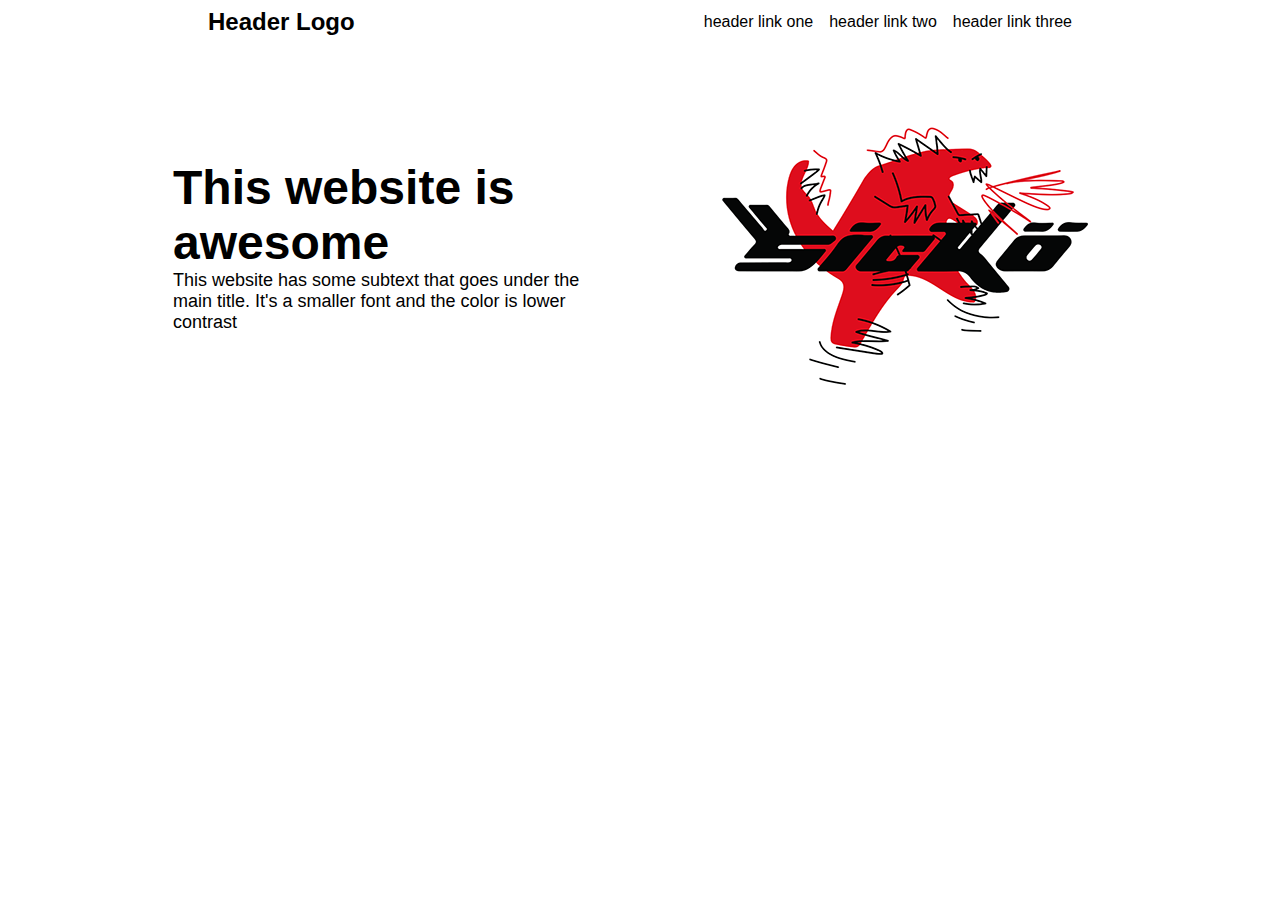
==== landing-page/index.html @ 5fef1705 "Started working on landing page" ====
<!DOCTYPE html>
<html lang="en">
  <head>
    <meta charset="UTF-8" />
    <meta name="viewport" content="width=device-width, initial-scale=1.0" />
    <link href="styles.css" rel="stylesheet" />
    <title>Landing page</title>
  </head>
  <body>
    <div class="section1">
      <!-- Header -->
      <div class="header">
        <div class="logo">Header Logo</div>
        <ul>
          <li>header link one</li>
          <li>header link two</li>
          <li>header link three</li>
        </ul>
      </div>

      <!-- Subsection inside the first section -->
      <div class="subsection1">
        <div class="textgroup1">
          <div class="main-text">This website is awesome</div>
          <div class="subtext1">This website has some subtext that goes under the main title. It's a smaller font and the color is lower contrast</div>
        </div>
        <div class="subimage1"><img src="./images/GOZILLA.png" alt="godzilla" /></div>
      </div>
    </div>
  </body>
</html>
---- landing-page/styles.css ----
body {
  font-family: Roboto, sans-serif;
}

ul {
  list-style-type: none;
  display: flex;
  margin: 0;
  padding: 0;
  gap: 16px;
}
.section1 {
  background-color: white;
  padding: 0;
  margin: 0;
  display: flex;
  flex-direction: column;
  gap: 50px;
}
.header {
  display: flex;
  justify-content: space-between;
  align-items: center;
  margin-left: 200px;
  margin-right: 200px;
  color: black;
}

.logo {
  font-size: 24px;
  font-weight: bold;
}

.main-text {
  font-weight: bold;
  font-size: 48px;
  color: black;
}

.subtext1 {
  font-size: 18px;
  color: black;
}

.subimage1 {
  width: 500x;
  height: auto;
}

.subsection1 {
  display: flex;
  gap: 80px;
  justify-content: center;
  align-items: center;
}

.textgroup1 {
  width: 450px;
  height: auto;
}
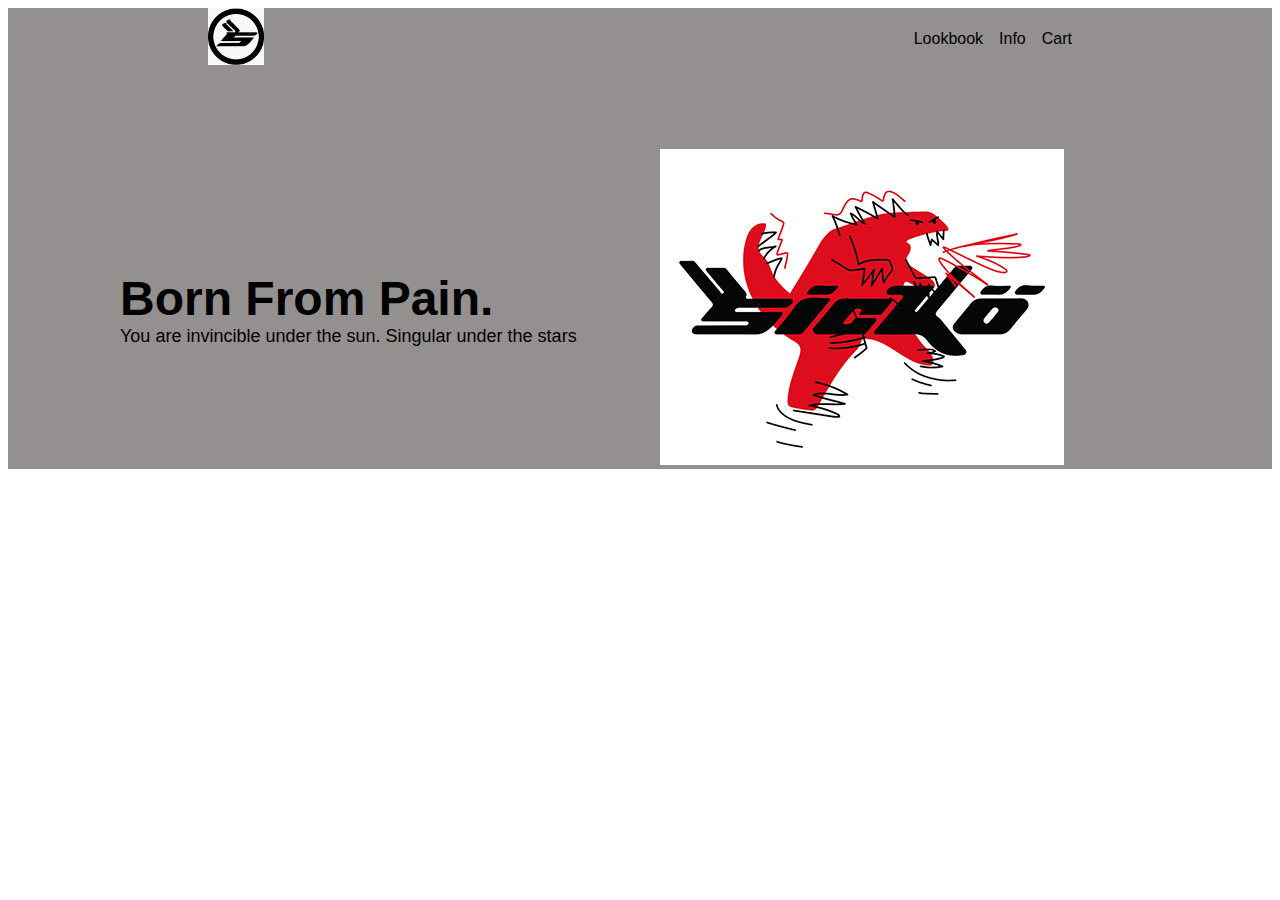
==== commit e2dbfe16: "Changed overall design" ====
--- a/landing-page/index.html
+++ b/landing-page/index.html
@@ -7,24 +7,25 @@
     <title>Landing page</title>
   </head>
   <body>
+    <!-- SECTION 1 -->
     <div class="section1">
       <!-- Header -->
       <div class="header">
-        <div class="logo">Header Logo</div>
+        <div class="logo"><img src="images/logo.jpg" alt="logo" /></div>
         <ul>
-          <li>header link one</li>
-          <li>header link two</li>
-          <li>header link three</li>
+          <li>Lookbook</li>
+          <li>Info</li>
+          <li>Cart</li>
         </ul>
       </div>
 
       <!-- Subsection inside the first section -->
       <div class="subsection1">
         <div class="textgroup1">
-          <div class="main-text">This website is awesome</div>
-          <div class="subtext1">This website has some subtext that goes under the main title. It's a smaller font and the color is lower contrast</div>
+          <div class="main-text">Born From Pain.</div>
+          <div class="subtext1">You are invincible under the sun. Singular under the stars</div>
         </div>
-        <div class="subimage1"><img src="./images/GOZILLA.png" alt="godzilla" /></div>
+        <div class="subimage1"><img src="images/GOZILLA.png" alt="godzilla" /></div>
       </div>
     </div>
   </body>
--- a/landing-page/styles.css
+++ b/landing-page/styles.css
@@ -9,14 +9,8 @@
   padding: 0;
   gap: 16px;
 }
-.section1 {
-  background-color: white;
-  padding: 0;
-  margin: 0;
-  display: flex;
-  flex-direction: column;
-  gap: 50px;
-}
+
+/* HEADER STYLES */
 .header {
   display: flex;
   justify-content: space-between;
@@ -26,35 +20,53 @@
   color: black;
 }
 
-.logo {
-  font-size: 24px;
-  font-weight: bold;
+.logo img {
+  width: 8%;
+  height: auto;
 }
 
+/* SECTION 1 STYLES */
+
+/* ENTIRE SECTION */
+.section1 {
+  background-color: rgb(148, 144, 144);
+  padding: 0;
+  margin: 0;
+  border: 0;
+  display: flex;
+  flex-direction: column;
+  gap: 80px;
+}
+
+/* MAIN BIG TEXT */
 .main-text {
   font-weight: bold;
   font-size: 48px;
   color: black;
 }
 
+/* SUBTEXT UNDER BIG TEXT */
 .subtext1 {
   font-size: 18px;
   color: black;
 }
 
-.subimage1 {
-  width: 500x;
+/* GROUPED TEXTS */
+.textgroup1 {
+  width: 460px;
   height: auto;
 }
 
+/* IMAGE TO THE RIGHT OF TEXT */
+.subimage1 {
+  width: 500px;
+  height: auto;
+}
+
+/* ALL ELEMENTS WITHIN SECTION GROUPED. TEXT + IMAGE */
 .subsection1 {
   display: flex;
   gap: 80px;
   justify-content: center;
   align-items: center;
 }
-
-.textgroup1 {
-  width: 450px;
-  height: auto;
-}
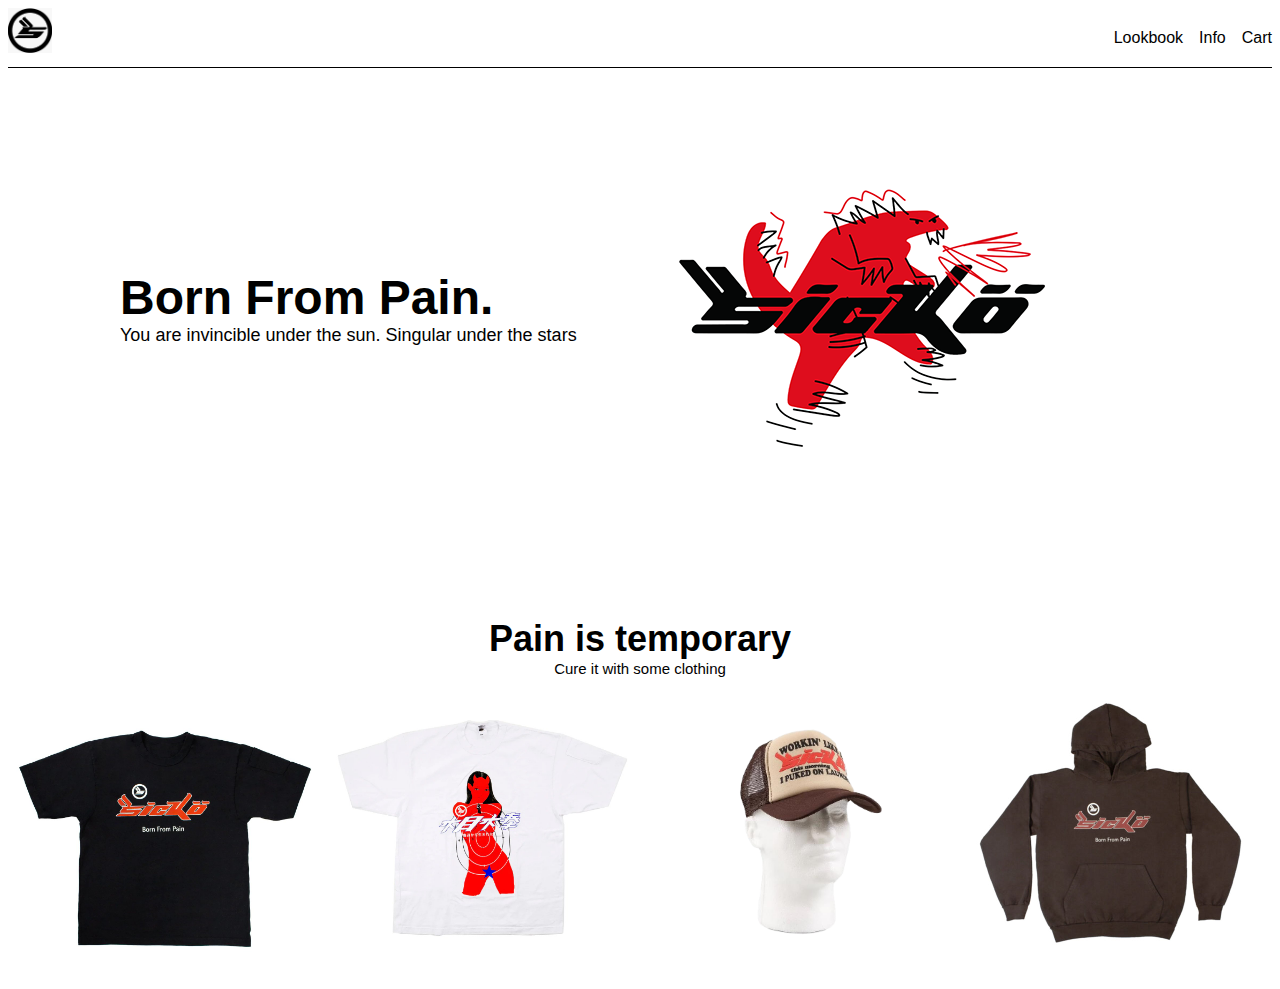
==== commit a400544b: "Started second section" ====
--- a/landing-page/index.html
+++ b/landing-page/index.html
@@ -28,5 +28,19 @@
         <div class="subimage1"><img src="images/GOZILLA.png" alt="godzilla" /></div>
       </div>
     </div>
+
+    <!-- SECTION 2 -->
+    <div class="section2">
+      <div class="info-header">Pain is temporary</div>
+      <div class="header-subtext">Cure it with some clothing</div>
+      <div class="clothes">
+        <ul>
+          <li><img src="images/1.jpg" alt="1" /></li>
+          <li><img src="images/2.jpg" alt="1" /></li>
+          <li><img src="images/3.png" alt="1" /></li>
+          <li><img src="images/4.jpg" alt="1" /></li>
+        </ul>
+      </div>
+    </div>
   </body>
 </html>
--- a/landing-page/styles.css
+++ b/landing-page/styles.css
@@ -13,23 +13,26 @@
 /* HEADER STYLES */
 .header {
   display: flex;
-  justify-content: space-between;
+  justify-content: center;
   align-items: center;
-  margin-left: 200px;
-  margin-right: 200px;
+
+  /* Line under header */
+  gap: 550px;
   color: black;
+  border-bottom: 1px solid black;
 }
 
 .logo img {
   width: 8%;
   height: auto;
+  margin-bottom: 10px;
 }
 
 /* SECTION 1 STYLES */
 
 /* ENTIRE SECTION */
 .section1 {
-  background-color: rgb(148, 144, 144);
+  background-color: rgb(255, 255, 255);
   padding: 0;
   margin: 0;
   border: 0;
@@ -70,3 +73,39 @@
   justify-content: center;
   align-items: center;
 }
+
+/* SECTION 2 STYLES */
+
+.section2 {
+  display: flex;
+  flex-direction: column;
+  justify-content: center;
+  align-items: center;
+  margin-top: 150px;
+}
+/* TOP HEADER TEXT */
+.info-header {
+  font-size: 36px;
+  font-weight: bold;
+}
+
+/* HEADER SUBTEXT */
+
+.header-subtext {
+  font-size: 15px;
+  color: black;
+}
+
+/* CLOTHES CONTAINER */
+.clothes {
+  display: flex;
+  flex-direction: row;
+  align-items: center;
+  justify-content: center;
+}
+
+/* IMAGES */
+.clothes img {
+  height: auto;
+  width: 300px;
+}
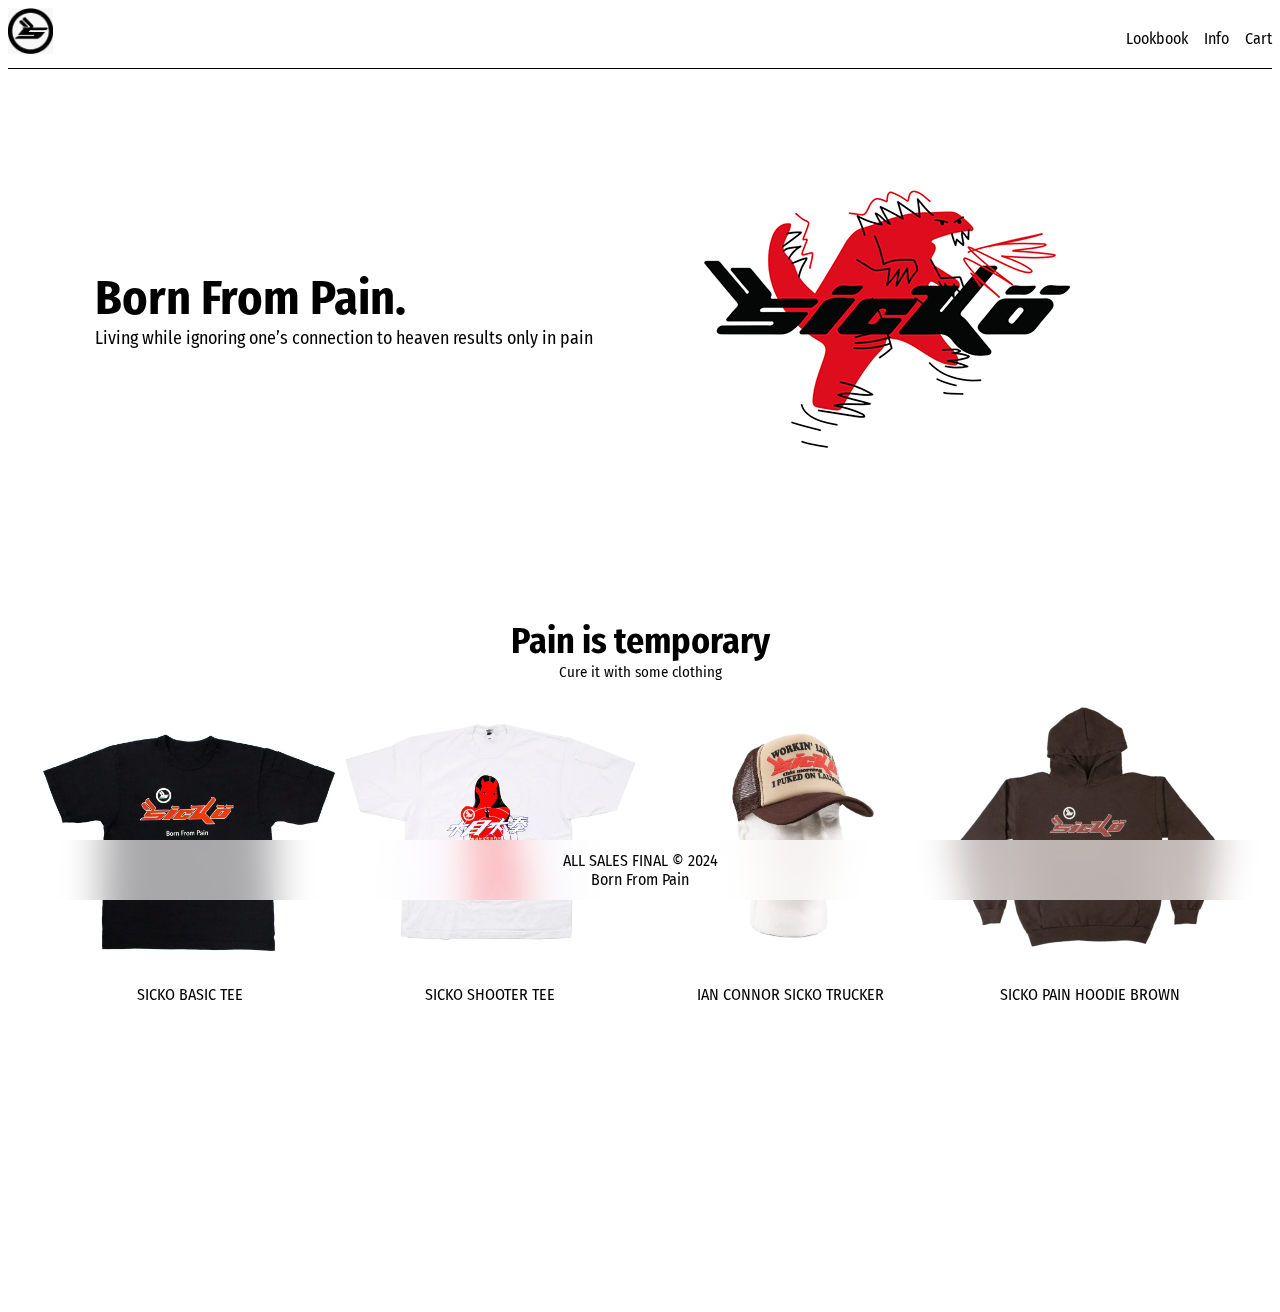
==== commit 0b88522f: "Finished page" ====
--- a/landing-page/index.html
+++ b/landing-page/index.html
@@ -3,8 +3,13 @@
   <head>
     <meta charset="UTF-8" />
     <meta name="viewport" content="width=device-width, initial-scale=1.0" />
+    <link rel="preconnect" href="https://fonts.googleapis.com" />
+    <link rel="preconnect" href="https://fonts.gstatic.com" crossorigin />
+    <link
+      href="https://fonts.googleapis.com/css2?family=Fira+Sans+Condensed:ital,wght@0,100;0,200;0,300;0,400;0,500;0,600;0,700;0,800;0,900;1,100;1,200;1,300;1,400;1,500;1,600;1,700;1,800;1,900&display=swap"
+      rel="stylesheet" />
     <link href="styles.css" rel="stylesheet" />
-    <title>Landing page</title>
+    <title>SICKO</title>
   </head>
   <body>
     <!-- SECTION 1 -->
@@ -23,7 +28,7 @@
       <div class="subsection1">
         <div class="textgroup1">
           <div class="main-text">Born From Pain.</div>
-          <div class="subtext1">You are invincible under the sun. Singular under the stars</div>
+          <div class="subtext1">Living while ignoring one’s connection to heaven results only in pain</div>
         </div>
         <div class="subimage1"><img src="images/GOZILLA.png" alt="godzilla" /></div>
       </div>
@@ -33,14 +38,34 @@
     <div class="section2">
       <div class="info-header">Pain is temporary</div>
       <div class="header-subtext">Cure it with some clothing</div>
-      <div class="clothes">
-        <ul>
-          <li><img src="images/1.jpg" alt="1" /></li>
-          <li><img src="images/2.jpg" alt="1" /></li>
-          <li><img src="images/3.png" alt="1" /></li>
-          <li><img src="images/4.jpg" alt="1" /></li>
-        </ul>
+
+    <div class = "clothes">
+      <div class = "info">
+        <img src="images/1.jpg" alt="1" />
+        <div class = "text">SICKO BASIC TEE</div>
+      </div>
+      <div class = "info">
+        <img src="images/2.jpg" alt="2" />
+        <div class = "text">SICKO SHOOTER TEE</div>
+      </div>
+      <div class = "info">
+        <img src="images/3.png" alt="3" />
+        <div class = "text">IAN CONNOR SICKO TRUCKER</div>
+      </div>
+      <div class = "info">
+        <img src="images/4.jpg" alt="4" />
+        <div class = "text">SICKO PAIN HOODIE BROWN</div>
       </div>
     </div>
+
+    <div class = "empty"></div>
+
+    <!-- FOOTER -->
+    <footer class="footer">
+      <div class="footer-text">
+        <div>ALL SALES FINAL © 2024</div>
+        <div>Born From Pain</div>
+      </div>
+    </footer>
   </body>
 </html>
--- a/landing-page/styles.css
+++ b/landing-page/styles.css
@@ -1,5 +1,8 @@
 body {
-  font-family: Roboto, sans-serif;
+  /* font-family: Roboto, sans-serif; */
+  font-family: "Fira Sans Condensed", sans-serif;
+  font-weight: 400;
+  font-style: normal;
 }
 
 ul {
@@ -56,7 +59,7 @@
 
 /* GROUPED TEXTS */
 .textgroup1 {
-  width: 460px;
+  width: 510px;
   height: auto;
 }
 
@@ -102,6 +105,7 @@
   flex-direction: row;
   align-items: center;
   justify-content: center;
+  text-align: center;
 }
 
 /* IMAGES */
@@ -109,3 +113,32 @@
   height: auto;
   width: 300px;
 }
+
+/* FOOTER STYLES */
+
+.footer {
+  position: fixed;
+  left: 0;
+  bottom: 0;
+  width: 100%;
+  height: 60px;
+  background-color: rgba(255, 255, 255, 0.636);
+  color: rgb(0, 0, 0);
+  text-align: center;
+  backdrop-filter: saturate(180%) blur(20px);
+  display: flex;
+  justify-content: center;
+  align-items: center;
+}
+
+.footer-text {
+  display: flex;
+  justify-content: center;
+  align-items: center;
+  flex-direction: column;
+}
+
+.empty {
+  color: black;
+  height: 300px;
+}
